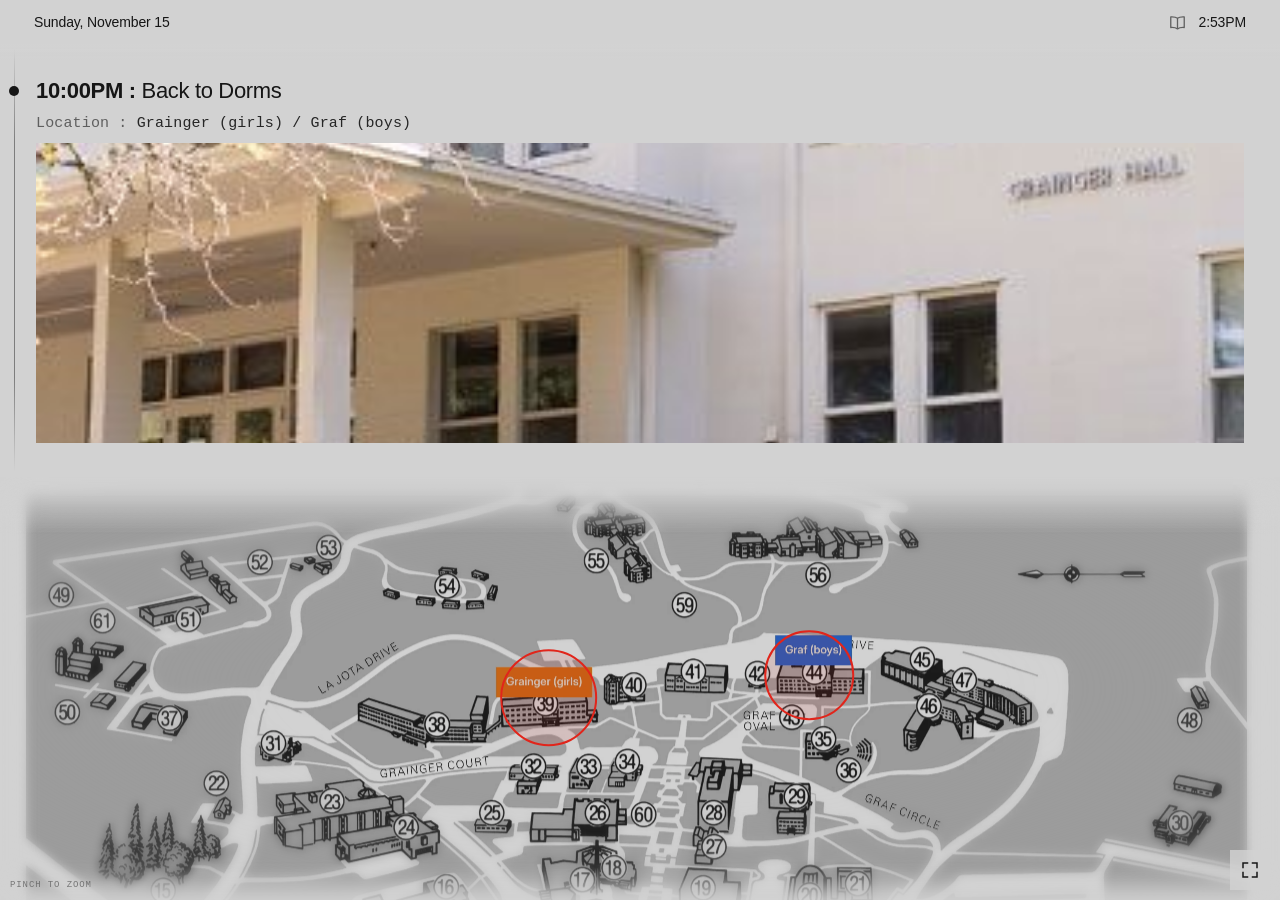
==== index.html @ 166fa923 "v21: second egg button" ====
<!doctype html>
<html lang="en">
<head>
  <meta charset="utf-8">
  <meta name="viewport" content="width=device-width, initial-scale=1, viewport-fit=cover">
  <title>Attendancemaxing</title>
  <meta name="description" content="PUC College Days · Sunday, November 15. Live schedule for Thunderbird Adventist Academy students.">
  <meta name="theme-color" content="#d2d2d2">

  <!-- Link preview (iMessage, WhatsApp, etc.) -->
  <meta property="og:type" content="website">
  <meta property="og:site_name" content="Attendancemaxing">
  <meta property="og:title" content="Attendancemaxing">
  <meta property="og:description" content="PUC College Days · Sunday, November 15">
  <meta property="og:url" content="https://logseib.github.io/puc-college-days/">
  <meta property="og:image" content="https://logseib.github.io/puc-college-days/assets/img/og-attendancemaxing.jpg">
  <meta property="og:image:secure_url" content="https://logseib.github.io/puc-college-days/assets/img/og-attendancemaxing.jpg">
  <meta property="og:image:type" content="image/jpeg">
  <meta property="og:image:width" content="1200">
  <meta property="og:image:height" content="630">
  <meta property="og:image:alt" content="PUC campus map with the church circled in red and a red ATTENDANCEMAXING label">
  <meta name="twitter:card" content="summary_large_image">
  <meta name="twitter:title" content="Attendancemaxing">
  <meta name="twitter:description" content="PUC College Days · Sunday, November 15">
  <meta name="twitter:image" content="https://logseib.github.io/puc-college-days/assets/img/og-attendancemaxing.jpg">
  <link rel="canonical" href="https://logseib.github.io/puc-college-days/">

  <!-- "Add to Home Screen" support -->
  <meta name="apple-mobile-web-app-capable" content="yes">
  <meta name="mobile-web-app-capable" content="yes">
  <meta name="apple-mobile-web-app-status-bar-style" content="default">
  <meta name="apple-mobile-web-app-title" content="Attendancemaxing">
  <meta name="application-name" content="Attendancemaxing">
  <link rel="apple-touch-icon" sizes="180x180" href="assets/icons/apple-touch-icon.png?v=14">
  <link rel="icon" type="image/png" sizes="32x32" href="assets/icons/favicon-32.png?v=14">
  <link rel="icon" type="image/png" sizes="192x192" href="assets/icons/icon-192.png?v=14">
  <link rel="shortcut icon" href="assets/icons/favicon.ico?v=14">
  <link rel="manifest" href="manifest.json?v=14">
  <link rel="preload" as="image" href="assets/img/puc-campus-map-v5.webp">
  <link rel="stylesheet" href="assets/styles.css?v=26">
  <link rel="stylesheet" href="assets/egg.css?v=23">
</head>
<body>
  <!-- Sticky header: only the date and the live clock -->
  <header class="bar">
    <div class="bar-date" id="bar-date">Sunday, November 15</div>
    <div class="bar-right">
      <!-- v14: the Add to Home Screen plus now sits in the header, left of the clock (was on the map's top-right corner) -->
      <button id="help" aria-label="Add to Home Screen"></button>
      <div class="clock" id="clock" aria-label="Current time, Pacific">--:--</div>
    </div>
  </header>

  <!-- Left rail: a fixed hairline; dots live in .dots so the rail's fade mask doesn't hide them -->
  <div class="rail" aria-hidden="true"></div>
  <div class="dots" id="dots" aria-hidden="true"></div>

  <!-- The timeline: one snap-scrolling card per event (built by app.js).
       The scroller ends above the map, so cards never tuck underneath it. -->
  <main id="timeline" class="timeline" aria-label="Sunday schedule"></main>

  <!-- Idle scroll hint: same type as "pinch to zoom"; pulses after 10s still. Hidden on the last event. -->
  <div class="scroll-hint" id="scroll-hint" aria-hidden="true"><span class="scroll-hint-arrow" aria-hidden="true"></span>swipe up</div>

  <!-- One fixed map for the whole page: almost the bottom half of the screen.
       Edge treatment is the v5 feathered rim, with a slightly taller fade at the top. -->
  <div id="map" class="map" aria-label="Campus map">
    <div class="map-stage"><img alt="" draggable="false" src="assets/img/puc-campus-map-v5.webp"></div>
    <div class="map-blur"></div>
    <div class="map-blur-top"></div>
    <div class="map-fade"></div>
    <div class="map-flash" aria-hidden="true"></div>
    <div class="map-cap">pinch to zoom</div>
  </div>
  <!-- v14: full-screen map toggle. A sibling of #map (not inside it) because the map's
       touchstart preventDefault would swallow the tap. Icon is set by app.js. -->
  <button id="map-full" class="map-full-btn" type="button" aria-label="Full screen map" aria-pressed="false"></button>

  <!-- v10: Add to Home Screen tip + plus button (ported from Who's On Duty / Card Tracker) -->
  <div id="a2hs" role="dialog" aria-label="Add to Home Screen">
    <button class="x" id="a2hsX" aria-label="Close">×</button>
    <div class="a2hsHead"><img class="appicon" src="assets/icons/apple-touch-icon.png?v=14" alt="Attendancemaxing icon" width="60" height="60"><b>Keep this one tap away</b></div>
    <p id="a2hsText">Add it to your home screen in three&nbsp;taps&nbsp;:</p>
    <ol id="a2hsSteps"><li><span class="ic"><svg width="20" height="20" viewBox="0 0 20 20"><path d="M3 5h14M3 10h14M3 15h14" stroke="#555555" stroke-width="1.7" fill="none" stroke-linecap="round" stroke-linejoin="round"/></svg></span><span>Tap the <b>menu</b> button in Safari's toolbar</span></li><li><span class="ic"><svg width="20" height="20" viewBox="0 0 15 18"><path d="M7.5 1v10M4 4.5L7.5 1 11 4.5" stroke="#555555" stroke-width="1.7" fill="none" stroke-linecap="round" stroke-linejoin="round"/><path d="M5 7.5H2.5v9h10v-9H10" stroke="#555555" stroke-width="1.7" fill="none" stroke-linecap="round" stroke-linejoin="round"/></svg></span><span>Tap <b>Share</b></span></li><li><span class="ic"><svg width="20" height="20" viewBox="0 0 20 20"><rect x="2.5" y="2.5" width="15" height="15" rx="3.5" stroke="#555555" stroke-width="1.7" fill="none" stroke-linecap="round" stroke-linejoin="round"/><path d="M10 6.5v7M6.5 10h7" stroke="#555555" stroke-width="1.7" fill="none" stroke-linecap="round" stroke-linejoin="round"/></svg></span><span>Tap <b>Add to Home Screen</b></span></li></ol>
  </div>
  <noscript><p class="noscript">This schedule needs JavaScript turned on.</p></noscript>

  <script src="assets/events.js?v=17"></script>
  <script src="assets/app.js?v=25"></script>
  <script src="assets/a2hs.js?v=17"></script>
  <script src="assets/egg.js?v=23"></script>  <!-- v21: two arcade buttons + swipe (reserved prize-GIF slots) -->
</body>
</html>
---- assets/styles.css ----
/* =====================================================================
 * PUC College Days — styles (v20 : badge vertically centered on the title's first line)
 * Light gray paper, dark ink. Sticky header is only the date + clock.
 * Event time + title share one line next to the rail bullet. Photos
 * are 3:2. One fixed map in the bottom half of the screen, with the
 * v5 feathered rim and a slightly taller fade on the top edge.
 * Cards are sized to the space above the map. No rounded corners.
 * ===================================================================== */

:root {
  --bg: #d2d2d2;            /* v3: 10% darker than #e9e9e9 */
  --ink: #161616;
  --muted: #5f5f5f;
  --faint: #a6a6a6;
  --red: #e1251b;
  --blue: #1b5ee1;          /* same saturation/lightness as --red, hue 217 */
  --mono: ui-monospace, "SF Mono", SFMono-Regular, Menlo, Consolas, "Liberation Mono", monospace;
  --sans: -apple-system, BlinkMacSystemFont, "SF Pro Display", "Helvetica Neue", Helvetica, Arial, sans-serif;
  --safe-top: env(safe-area-inset-top, 0px);
  --safe-bottom: env(safe-area-inset-bottom, 0px);
  --bar-h: 44px;          /* date + clock only */
  --map-h: 47vh;          /* almost half the page */
  --gutter: 34px;         /* equal left/right margin; the rail sits in the left one */
  --pad-r: var(--gutter);
  --rail-x: 14px;
  --dot: 10px;
  /* v5 inset fade is blur 24px + spread 14px ≈ 38px on every edge.
     v7 keeps that rim and makes only the top edge ~1.5× taller (57px). */
  --map-fade: 38px;
  --map-fade-top: 57px;
}

* { box-sizing: border-box; }
html, body { margin: 0; height: 100%; background: var(--bg); color: var(--ink); }
body {
  font-family: var(--sans);
  -webkit-font-smoothing: antialiased;
  overflow: hidden;                 /* the timeline is the only scroller */
  overscroll-behavior: none;
}

/* ---------- Sticky header: date left, live clock right ---------- */
.bar {
  position: fixed; z-index: 10; top: 0; left: 0; right: 0;
  height: calc(var(--safe-top) + var(--bar-h));
  padding: var(--safe-top) var(--pad-r) 0 var(--gutter);
  background: var(--bg);
  display: flex; justify-content: space-between; align-items: center;
  pointer-events: none;
}
/* soft fade under the header so cards slide out of view quietly */
.bar::after {
  content: ""; position: absolute; left: 0; right: 0; top: 100%; height: 16px;
  background: linear-gradient(var(--bg), rgba(210, 210, 210, 0));
}
.bar-date {
  font-size: 14px; font-weight: 500; letter-spacing: -.01em;
  color: var(--ink); line-height: 1.2;
}
.clock {
  font-variant-numeric: tabular-nums;
  font-size: 14px; font-weight: 500; letter-spacing: -.01em;
  color: var(--ink); line-height: 1.2;
}
.clock em { font-style: normal; font-weight: 400; color: var(--muted); margin-left: 4px; }

/* ---------- Left rail: fixed hairline that fades out top + bottom ---------- */
.rail {
  position: fixed; z-index: 0; pointer-events: none;
  left: calc(var(--rail-x) - .5px); width: 1px;
  top: calc(var(--safe-top) + var(--bar-h) + 4px);
  bottom: calc(var(--map-h) + 6px);           /* stops above the full-width map */
  background: #7d7d7d;
  -webkit-mask-image: linear-gradient(transparent, #000 22%, #000 78%, transparent);
          mask-image: linear-gradient(transparent, #000 22%, #000 78%, transparent);
}

/* Dots live outside the rail so the fade mask doesn't hide them */
.dots {
  position: fixed; z-index: 6; pointer-events: none;
  left: 0; top: 0; bottom: var(--map-h); width: var(--gutter);
  overflow: hidden;
}
.dot {
  position: absolute;
  left: calc(var(--rail-x) - var(--dot) / 2);
  top: 0;
  width: var(--dot); height: var(--dot); border-radius: 50%;
  background: var(--ink);
  opacity: 0;
  will-change: transform, opacity;
}
.dot.is-live { background: var(--red); }

/* ---------- Timeline scroller (snap) ---------- */
.timeline {
  position: fixed; top: 0; left: 0; right: 0;
  bottom: var(--map-h);             /* the scroller ends above the fixed map */
  overflow-y: auto;
  scroll-snap-type: y mandatory;
  -webkit-overflow-scrolling: touch;
  overscroll-behavior-y: contain;
  scrollbar-width: none;
}
.timeline::-webkit-scrollbar { display: none; }

.card {
  height: 100%;                     /* one card = the space above the map */
  scroll-snap-align: start;
  scroll-snap-stop: always;
  display: flex; flex-direction: column;
  padding: calc(var(--safe-top) + var(--bar-h) + 22px) var(--pad-r) 22px var(--gutter);
  gap: 12px;
}
@supports (height: 1dvh) { :root { --map-h: 47dvh; } }

/* content block: title, location, photo. (v8: no red outline) */
.block {
  position: relative; flex: 0 1 auto; min-height: 0;   /* hugs its content; shrinks (photo first) on short screens */
  display: flex; flex-direction: column; gap: 9px;
  padding: 10px;
  margin: 0 -10px;
  border: 2px solid transparent; border-radius: 0;   /* transparent border keeps v7 spacing */
}

/* One line: "10:00AM : Worship" — time in the title weight, name lighter.
 * The compact "RIGHT NOW" / "UP NEXT (...)" badge is floated to the
 * end of the first line (same shape; red / blue). The time (.lead) stays
 * in normal flow with the name so they share a baseline at every width
 * (v19: a left-floated lead was pushing the first line of the name down
 * on 320px). A long name wraps under the badge at full width. */
.title {
  margin: 0;
  display: block;
  min-width: 0;
  font-size: 22px; font-weight: 600; line-height: 1.2; letter-spacing: -.015em;
  flex: 0 0 auto;
}
.title::after { content: ""; display: table; clear: both; }
.title .lead { white-space: nowrap; }
.title .when, .title .sep { font-weight: 600; }
.title .name { font-weight: 300; }
.now-tag,
.next-tag {
  display: none;
  float: right;
  margin-left: 8px;
  /* Vertically center on the title's first line box.
   * Do not use em here: these tags are 9px, so 1.2em was 10.8px and
   * margin-top computed to -1.6px, sitting ~7px too high (near the caps).
   * The first-line client rect is 25px tall; the badge is 14px
   * (9px + padding 3/2). (25 - 14) / 2 = 5.5px. */
  margin-top: 5.5px;
  color: #fff;
  font-family: var(--mono);
  font-size: 9px; font-weight: 600; line-height: 1;
  letter-spacing: .08em; text-transform: uppercase;
  padding: 3px 5px 2px;
  border-radius: 0;                 /* square corners */
  white-space: nowrap;
  pointer-events: none;
}
.now-tag { background: var(--red); }
.next-tag { background: var(--blue); }
.card.is-current .now-tag { display: inline-block; }
.card.is-up-next .next-tag { display: inline-block; }

/* v19: calm pulse while UP NEXT is in live M:SS mode (under 10 minutes).
 * Transform + box-shadow only, so layout does not shift. */
.next-tag.is-ticking {
  transform-origin: center center;
  animation: up-next-pulse 1.6s ease-in-out infinite;
}
@keyframes up-next-pulse {
  0%, 100% { transform: scale(1);    box-shadow: 0 0 0 0   rgba(27, 94, 225, 0); }
  50%      { transform: scale(1.06); box-shadow: 0 0 0 5px rgba(27, 94, 225, 0.28), 0 0 10px 2px rgba(27, 94, 225, 0.18); }
}
@media (prefers-reduced-motion: reduce) {
  .next-tag.is-ticking {
    animation-name: up-next-pulse-rm;
  }
  @keyframes up-next-pulse-rm {
    0%, 100% { opacity: 1; }
    50%      { opacity: 0.72; }
  }
}

.where {
  flex: 0 0 auto;
  font-family: var(--mono); font-size: 15px; line-height: 1.4; letter-spacing: .01em;  /* v8: +2px from 13px */
  color: #262626;
}
.where-k { color: var(--muted); }
.where .note { display: block; }

/* 3:2 crop, same width as the text column. Won't grow taller than 3:2;
 * on short screens it may shrink so the title and location stay visible. */
.photo-wrap {
  flex: 0 1 auto; min-height: 0;
  width: 100%;
  aspect-ratio: 3 / 2;
  position: relative;
  overflow: hidden;
  background: #c4c4c4;
}
.photo {
  position: absolute; inset: 0;
  width: 100%; height: 100%;
  object-fit: cover; display: block;
  border-radius: 0;                 /* square corners */
  filter: saturate(.9);
}
/* Church exterior: shift the 3:2 cover-crop down so the lawn sign is in
 * frame and the big blue sky is reduced. 85% keeps the sign fully visible
 * even when the photo wrap shrinks on short screens. */
.photo.is-church { object-position: center 85%; }

/* Exterior → interior slider (only when a place has an interior photo).
 * The track is two frames wide and slides horizontally inside the 3:2 wrap. */
.photo-track {
  position: absolute; inset: 0;
  overflow: hidden;
}
/* v9: each photo fills the whole frame on its own and slides by its own
 * width (iOS Safari mis-sized the old 200%-wide flex track). */
.photo-track .photo {
  position: absolute; inset: 0;
  width: 100%; height: 100%;
  transform: translateX(0);
  transition: transform 600ms ease;
  will-change: transform;
}
.photo-track .photo:last-child { transform: translateX(100%); }
.photo-track.is-interior .photo:first-child { transform: translateX(-100%); }
.photo-track.is-interior .photo:last-child { transform: translateX(0); }
.photo-track.no-anim .photo { transition: none; }
.photo-track.no-anim { transition: none; }

/* ---------- Illustrated campus map: v5 feathered rim, taller top fade ---------- */
.map {
  position: fixed; z-index: 5; left: 0; right: 0; bottom: 0;
  height: var(--map-h);
  overflow: hidden; border-radius: 0;   /* square corners */
  background: var(--bg);
  touch-action: none;               /* outside the scroller: one finger pans, two pinch */
  -webkit-user-select: none; user-select: none;
  cursor: grab;
}
.map-stage {
  position: absolute; left: 0; top: 0;
  transform-origin: 0 0; will-change: transform;
  mix-blend-mode: multiply;         /* paper of the map melts into the gray */
}
.map-stage img {
  display: block; width: 100%; height: 100%;
  -webkit-user-drag: none; pointer-events: none;
}
/* v5 blur: a frosted, feathered rim around the map window; center stays sharp */
.map-blur {
  position: absolute; inset: 0; pointer-events: none;
  -webkit-backdrop-filter: blur(5px); backdrop-filter: blur(5px);
  -webkit-mask-image: radial-gradient(ellipse 72% 70% at 50% 50%, transparent 39%, #000 100%);
          mask-image: radial-gradient(ellipse 72% 70% at 50% 50%, transparent 39%, #000 100%);
}
/* v7: only the top edge gets a little more blur, matching the taller paper fade */
.map-blur-top {
  position: absolute; left: 0; right: 0; top: 0;
  height: var(--map-fade-top);
  pointer-events: none;
  -webkit-backdrop-filter: blur(5px); backdrop-filter: blur(5px);
  -webkit-mask-image: linear-gradient(to bottom, #000 0%, #000 28%, transparent 100%);
          mask-image: linear-gradient(to bottom, #000 0%, #000 28%, transparent 100%);
}
/* v5 inset paper fade on every edge, plus a ~1.5× taller dissolve at the top */
.map-fade {
  position: absolute; inset: 0; pointer-events: none;
  box-shadow: inset 0 0 24px 14px var(--bg);
  background: linear-gradient(to bottom, var(--bg) 0, rgba(210, 210, 210, 0) var(--map-fade-top));
}
/* brief, very subtle flash when the map updates after a scroll settles */
.map-flash {
  position: absolute; inset: 0; pointer-events: none;
  background: #fff; opacity: 0;
}
.map.is-pulse .map-flash { animation: mapFlash 320ms ease-out; }
@keyframes mapFlash {
  0%   { opacity: 0; }
  28%  { opacity: .10; }
  100% { opacity: 0; }
}
.map-pin {
  position: absolute; pointer-events: none;
  border: 2px solid var(--red); border-radius: 50%;   /* the circle itself stays round */
  background: rgba(225, 37, 27, .10);
  transform: translate(-50%, -50%);
  opacity: 0; transition: opacity .35s ease;   /* circles cross-fade between events */
}
.map-pin.is-on { opacity: 1; }
/* v9: straight-segment area outline (Free Time), same red as the circles */
.map-area {
  position: absolute; left: 0; top: 0; pointer-events: none; overflow: visible;
  transform-origin: 0 0;
  opacity: 0; transition: opacity .35s ease;
}
.map-area.is-on { opacity: 1; }
.map-area polygon {
  fill: rgba(225, 37, 27, .10);
  stroke: var(--red); stroke-width: 2px; stroke-linejoin: miter;
}
.map-cap {
  /* v16: bottom-left, so it stays clear of the expand button at bottom-right.
     Same safe-area insets in both normal and full-screen, so it does not jump. */
  position: absolute;
  left: calc(env(safe-area-inset-left, 0px) + 10px);
  right: auto;
  bottom: calc(var(--safe-bottom) + 10px);
  pointer-events: none;
  font-family: var(--mono); font-size: 9px; letter-spacing: .1em; text-transform: uppercase;
  color: var(--muted); opacity: .8;
}

/* Idle "SWIPE UP" hint: same type as pinch-to-zoom, sits just above the map.
 * Invisible until it pulses (opacity 0 → .8 → 0, with a slight upward drift). */
.scroll-hint {
  position: fixed; z-index: 6;
  left: 0; right: 0;
  bottom: calc(var(--map-h) + 8px);
  pointer-events: none;
  text-align: center;
  font-family: var(--mono); font-size: 9px; letter-spacing: .1em; text-transform: uppercase;
  color: var(--muted);
  opacity: 0;
}
.scroll-hint-arrow {
  display: inline-block;
  width: 0; height: 0;
  border-left: 3px solid transparent;
  border-right: 3px solid transparent;
  border-bottom: 5px solid currentColor;
  margin-right: 5px;
  vertical-align: 1px;
  letter-spacing: 0;
}
.scroll-hint.is-pulse { animation: scrollHint 900ms ease-out; }
@keyframes scrollHint {
  0%   { opacity: 0; transform: translateY(6px); }
  28%  { opacity: .8; transform: translateY(0); }
  70%  { opacity: .8; transform: translateY(0); }
  100% { opacity: 0; transform: translateY(-4px); }
}

.noscript { padding: 120px 24px; text-align: center; color: var(--muted); }

/* ---------- v10: scroll pulse (v12: the down arrow is gone) ---------- */
/* Scroll pulse (like the map's zoom bump): the snapped card and the rail
 * dots nudge up and ease back. Transform only, so snap/scrollTop stay put. */
/* (Not on .card itself: moving a snap target makes the browser re-snap.) */
.card.is-nudge > .block,
.dots.is-nudge { animation: scrollNudge 650ms cubic-bezier(.33, 0, .25, 1); }
@keyframes scrollNudge {
  0%   { transform: translateY(0); }
  38%  { transform: translateY(-24px); }
  100% { transform: translateY(0); }
}

/* ---------- v10: Add to Home Screen tip + little plus button ----------
 * Ported from Who's On Duty (which took it from the Card Tracker site).
 * Same structure and rules; restyled for this page: paper gray, mono,
 * square corners, one red hairline on top. */
#a2hs {
  position: fixed; z-index: 30;
  left: 12px; right: 12px; bottom: calc(12px + var(--safe-bottom));
  max-width: 420px; margin: 0 auto;
  background: #e6e6e6;
  border: 1px solid #b4b4b4; border-top: 3px solid var(--red);
  border-radius: 0;
  padding: 16px 18px 12px;
  box-shadow: 0 6px 24px rgba(0, 0, 0, .14);
  font-family: var(--mono); font-size: 13px; line-height: 1.45; letter-spacing: .01em;
  color: var(--ink);
  display: none;
}
#a2hs .a2hsHead { display: flex; align-items: center; gap: 12px; padding-right: 28px; }
#a2hs .appicon { width: 60px; height: 60px; flex: none; border-radius: 13.4px; overflow: hidden; display: block; }
#a2hs .a2hsHead b {
  font-family: var(--sans); font-size: 16px; font-weight: 600; letter-spacing: -.01em;
}
#a2hs b { font-weight: 600; }
#a2hs p { margin: 8px 0 10px; color: var(--muted); }
#a2hs ol { list-style: none; margin: -2px 0 0; padding: 0; counter-reset: s; }
#a2hs li { display: flex; align-items: center; gap: 10px; padding: 5px 0; color: var(--ink); counter-increment: s; }
#a2hs li::before { content: counter(s); font-size: 11px; color: var(--muted); width: 10px; }
#a2hs .ic {
  display: inline-flex; align-items: center; justify-content: center;
  width: 34px; height: 34px; border-radius: 0; background: #d2d2d2; flex: none;
}
#a2hs .ic path, #a2hs .ic rect { stroke: #3a3a3a; }
#a2hs .x {
  position: absolute; top: 2px; right: 6px;
  background: none; border: 0; color: var(--ink);
  font: 300 30px/1 var(--sans); padding: 6px 8px; margin: 0; cursor: pointer;
}
/* v14: the plus button lives in the header, just left of the clock.
 * Small and quiet : no fill, muted ink, same 20px line icon. The header
 * itself ignores taps (pointer-events: none), so the button opts back in. */
.bar-right { display: flex; align-items: center; gap: 6px; margin-right: -4px; }
.bar-right .clock { margin-right: 4px; }
#help {
  pointer-events: auto;
  width: 30px; height: 30px; margin: 0; padding: 0;
  background: none;
  color: var(--muted); border: 0; border-radius: 0; box-shadow: none;
  display: flex; align-items: center; justify-content: center;
  cursor: pointer; -webkit-tap-highlight-color: transparent;
}
#help:active { color: var(--red); }
#help svg { display: block; width: 19px; height: 19px; }
#help svg * { stroke: currentColor; fill: none; stroke-width: 1.5; stroke-linecap: round; stroke-linejoin: round; }

/* ---------- v14/v16: full-screen map ----------
 * A CSS overlay (not the Fullscreen API, which iOS Safari only allows for
 * video). v16: the toggle sits in the map's bottom-right corner, the
 * same screen position in both normal and full-screen (the map is fixed
 * to the bottom of the viewport). Safe-area insets are applied in both
 * states so the button does not jump. PINCH TO ZOOM is at bottom-left;
 * the SWIPE UP hint stays centered above the map; rail dots stay left.
 * The A2HS popup (z 30) covers the button while open, then hides in
 * full-screen. Tap target is 40px. */
.map-full-btn {
  position: fixed; z-index: 7;
  right: calc(env(safe-area-inset-right, 0px) + 10px);
  bottom: calc(var(--safe-bottom) + 10px);
  width: 40px; height: 40px; margin: 0; padding: 0;
  background: rgba(210, 210, 210, .82);
  color: var(--ink); border: 0; border-radius: 0; box-shadow: none;
  display: flex; align-items: center; justify-content: center;
  cursor: pointer; -webkit-tap-highlight-color: transparent;
}
.map-full-btn svg { display: block; width: 18px; height: 18px; }
.map-full-btn svg * { stroke: currentColor; fill: none; stroke-width: 1.5; stroke-linecap: square; stroke-linejoin: miter; }
.map-full-btn:active { color: var(--red); }

html.is-map-full .map {
  z-index: 40;                      /* above the header, dots, hints and the A2HS tip */
  top: 0; height: 100vh; height: 100dvh;
  cursor: grab;
}
html.is-map-full .map-full-btn {
  z-index: 41;
  /* bottom-right insets are unchanged, so the button does not move */
}
html.is-map-full .map-full-btn::after {   /* one red hairline under the collapse icon : "you are in full screen" */
  content: ""; position: absolute; left: 8px; right: 8px; bottom: 4px; height: 1px; background: var(--red);
}
html.is-map-full .timeline { overflow: hidden; }                 /* no timeline swipes underneath */
html.is-map-full .scroll-hint,
html.is-map-full #a2hs,
html.is-map-full #help { visibility: hidden; }
html.is-map-full, html.is-map-full body { overflow: hidden; overscroll-behavior: none; touch-action: none; }

@keyframes scrollHintFade {
  0%, 100% { opacity: 0; }
  28%, 70% { opacity: .8; }
}
@media (prefers-reduced-motion: reduce) {
  /* v12: scroll nudge intentionally NOT disabled under reduced motion. */
  .map.is-pulse .map-flash { animation: none; }
  .scroll-hint.is-pulse { animation: scrollHintFade 900ms ease-out; }
  /* Interior swap becomes a crossfade; the track does not slide. */
  .photo-track .photo,
  .photo-track .photo:last-child,
  .photo-track.is-interior .photo:first-child,
  .photo-track.is-interior .photo:last-child {
    transform: none; opacity: 1; transition: opacity 600ms ease;
  }
  .photo-track .photo:last-child { opacity: 0; }
  .photo-track.is-interior .photo:first-child { opacity: 0; }
  .photo-track.is-interior .photo:last-child { opacity: 1; }
}
---- assets/egg.css ----
/* =====================================================================
 * PUC College Days — v21 easter egg (7:00PM Free Time card)
 * Two arcade buttons in a swipeable pair. Slide 1 is the original red
 * button; slide 2 is persimmon (shu-iro), matching the second prize GIF.
 * Before the goal, a reserved slot sits above the button (empty, so the
 * button never jumps). At the goal the prize GIF appears and the slide
 * rearranges : GIF on the left, button + counter stacked on the right,
 * arrows still at the slide edges. Both GIFs are shown in full
 * (object-fit: contain). First GIF is 420×470, second is 520×688.
 * ===================================================================== */

/* Let the Free Time block fill the card so the reserved GIF slot can use leftover height. */
.card.has-egg {
  padding-top: calc(var(--safe-top) + var(--bar-h) + 12px);
  padding-bottom: 8px;
}
.card.has-egg > .block {
  flex: 1 1 auto;
  min-height: 0;
  padding-bottom: 0;
}

.egg {
  --egg2: #c4472e;          /* shu-iro / persimmon: warmer than --red, from the slide-2 GIF */
  display: flex;
  flex-direction: column;
  align-items: center;
  gap: 6px;
  margin-top: 6px;
  flex: 1 1 auto;          /* always fill leftover: reserved GIF slot + button at the bottom */
  min-height: 0;
  width: 100%;
  position: relative;
}

/* Viewport clips the other slide; the track translates horizontally. */
.egg-viewport {
  flex: 1 1 auto;
  min-height: 0;
  min-width: 0;
  width: 100%;
  overflow: hidden;
  position: relative;
  touch-action: pan-y;
}
.egg-track {
  display: flex;
  flex-direction: row;
  height: 100%;
  width: 100%;
  will-change: transform;
  transition: transform 420ms cubic-bezier(.22, .8, .28, 1);
}
.egg.is-dragging .egg-track,
.egg.is-reduced .egg-track { transition: none; }

.egg-slide {
  display: flex;
  flex-direction: column;
  align-items: center;
  gap: 6px;
  flex: 0 0 100%;
  width: 100%;
  height: 100%;
  min-width: 0;
  min-height: 0;
}

.egg-btn-row {
  display: grid;
  grid-template-columns: 44px auto 44px;
  align-items: center;
  justify-items: center;
  width: 100%;
  max-width: 260px;
  flex: none;
}
.egg-stage {
  display: flex;
  flex-direction: column;
  align-items: center;
  min-width: 0;
  flex: none;
}
.egg-arrow-slot {
  display: flex;
  align-items: center;
  justify-content: center;
  width: 44px;
  height: 44px;
}
.egg-arrow {
  width: 44px; height: 44px;
  margin: 0; padding: 0; border: 0; background: none;
  color: var(--ink);
  cursor: pointer;
  display: flex; align-items: center; justify-content: center;
  touch-action: manipulation;
  -webkit-tap-highlight-color: transparent;
  outline: none;
}
.egg-arrow svg { display: block; width: 22px; height: 22px; }
.egg-arrow:focus-visible { outline: 1px dashed var(--ink); outline-offset: 2px; }
.egg-arrow:active { color: var(--red); }
.egg-slide--2 .egg-arrow:active { color: var(--egg2); }

.egg-btn {
  flex: none;
  width: 104px; height: 104px;
  margin: 0; padding: 0; border: 0; background: none;
  cursor: pointer;
  touch-action: manipulation;
  -webkit-tap-highlight-color: transparent;
  -webkit-touch-callout: none;
  -webkit-user-select: none; user-select: none;
  outline: none;
}
.egg-btn:focus-visible { outline: 1px dashed var(--ink); outline-offset: 2px; }
.egg-svg { display: block; width: 100%; height: 100%; overflow: visible; }

/* raised (default) */
.egg-cap-top, .egg-cap-side { transition: transform 70ms ease-out; }
.egg-shadow { opacity: .32; transition: opacity 70ms ease-out, transform 70ms ease-out; transform-box: fill-box; transform-origin: center; }
.egg-cap-dn { opacity: 0; transition: opacity 70ms ease-out; }
.egg-gloss { opacity: 1; transition: opacity 70ms ease-out; }
.egg-svg { transition: transform 70ms ease-out; }

/* pressed: cap pushed into the well, darker, less gloss, tighter shadow, a hair lower */
.egg-btn.is-pressed .egg-svg { transform: translateY(1.5px); }
.egg-btn.is-pressed .egg-cap-top { transform: translateY(8px); }
.egg-btn.is-pressed .egg-cap-side { transform: translateY(1px); }
.egg-btn.is-pressed .egg-cap-dn { opacity: 1; }
.egg-btn.is-pressed .egg-gloss { opacity: .35; }
.egg-btn.is-pressed .egg-shadow { opacity: .2; transform: scale(.88, .8); }

.egg-info {
  display: flex; flex-direction: column; align-items: center;
  width: 100%; flex: 0 0 auto;
  font-family: var(--mono); color: var(--ink); text-align: center;
}
.egg-count { font-variant-numeric: tabular-nums; line-height: 1.1; min-height: 33px; }
.egg-n { font-size: 30px; font-weight: 600; letter-spacing: -.02em; }
.egg-bar {
  position: relative; width: 168px; height: 3px; margin: 6px 0 0;
  background: #b9b9b9; overflow: hidden;
}
.egg-bar i {
  position: absolute; inset: 0; background: var(--red);
  transform-origin: left center; transform: scaleX(0);
  transition: transform 250ms ease-out;
}
.egg-slide--2 .egg-bar i { background: var(--egg2); }
.egg-status {
  font-family: var(--mono); font-size: 10px; line-height: 1.3;
  letter-spacing: .08em; text-transform: uppercase;
  color: var(--muted); margin-top: 4px; min-height: 0;
}
.egg-status:empty { display: none; }
.egg-slide.is-unlocked .egg-n { color: var(--red); }
.egg-slide--2.is-unlocked .egg-n { color: var(--egg2); }

/* Reserved prize slot: empty and flex-grown above the button until the goal.
 * The img is taken out of flow so its intrinsic size cannot expand the slot.
 * object-fit: contain shows the whole portrait GIF, centered, with no crop. */
.egg-prize {
  flex: 1 1 auto;
  min-height: 0;
  min-width: 0;
  width: 100%;
  position: relative;
  overflow: hidden;
}
.egg-prize img {
  position: absolute; inset: 0;
  margin: auto;
  display: block;
  max-width: 100%;
  max-height: 100%;
  width: auto;
  height: auto;
  object-fit: contain;
  visibility: hidden;
  -webkit-user-drag: none;
  user-select: none;
  pointer-events: none;   /* so a swipe starts on the slot, not a native image-drag */
}
.egg-slide.is-unlocked .egg-prize img { visibility: visible; }

/* Unlocked : GIF on the left, button + counter stacked on the right.
 * A 4-column grid keeps the arrows at the slide edges without overlapping
 * the GIF. 1fr rows above and below vertically center the button stack. */
.egg-slide.is-unlocked {
  display: grid;
  grid-template-columns: 40px minmax(0, 1fr) auto 40px;
  /* minmax(0, 1fr) so the spanning GIF cannot force the grid taller than
   * the slide (that overflow was visible on 320 as a downward spill). */
  grid-template-rows: minmax(0, 1fr) auto auto minmax(0, 1fr);
  align-items: center;
  column-gap: 8px;
  position: relative;
  padding: 0;
  min-height: 0;
  row-gap: 0;
  /* column-gap is set just above; don't let .egg-slide's shorthand `gap` add row gaps */
}
.egg-slide.is-unlocked .egg-btn-row { display: contents; }
.egg-slide.is-unlocked .egg-prize {
  grid-column: 2;
  grid-row: 1 / -1;
  width: auto;
  height: 100%;
  align-self: stretch;
  min-height: 0;
  min-width: 0;
  flex: none;
}
.egg-slide.is-unlocked .egg-stage {
  grid-column: 3;
  grid-row: 2;
  align-self: center;
}
.egg-slide.is-unlocked .egg-info {
  grid-column: 3;
  grid-row: 3;
  width: 104px;             /* match the button so the GIF can be large */
  max-width: 104px;
}
.egg-slide.is-unlocked .egg-arrow-slot:first-child {
  grid-column: 1;
  grid-row: 1 / -1;
  position: static;
  margin: 0;
  transform: none;
  align-self: center;
  justify-self: center;
}
.egg-slide.is-unlocked .egg-arrow-slot:last-child {
  grid-column: 4;
  grid-row: 1 / -1;
  position: static;
  margin: 0;
  transform: none;
  align-self: center;
  justify-self: center;
}
/* Slide-2's longer count stacks calmly under the button
 * ("8,781" on one line, " / 8,781" on the next). */
.egg-slide.is-unlocked .egg-n {
  display: flex;
  flex-direction: column;
  align-items: center;
  font-size: 16px;
  line-height: 1.25;
  max-width: 104px;
}
.egg-slide.is-unlocked .egg-count { min-height: 0; }
.egg-slide.is-unlocked .egg-bar { width: 80px; margin-top: 5px; margin-left: auto; margin-right: auto; }

/* Dot indicators sit under both slides so they don't travel with a swipe. */
.egg-dots {
  display: flex;
  align-items: center;
  justify-content: center;
  gap: 8px;
  flex: none;
  height: 16px;
}
.egg-dot {
  width: 16px; height: 16px;
  margin: 0; padding: 0; border: 0; background: none;
  cursor: pointer;
  display: flex; align-items: center; justify-content: center;
  touch-action: manipulation;
  -webkit-tap-highlight-color: transparent;
  outline: none;
}
.egg-dot::before {
  content: "";
  width: 6px; height: 6px;
  border-radius: 50%;
  background: #8a8a8a;
  transition: background 200ms ease, transform 200ms ease;
}
.egg-dot.is-on::before { background: var(--ink); transform: scale(1.15); }
.egg-dot:focus-visible { outline: 1px dashed var(--ink); outline-offset: 2px; }

/* Short phones (iPhone SE 375×667): tighten chrome so the reserved GIF slot
 * and the button + count + bar all stay clear of the fixed map. */
@media (max-height: 700px) {
  .card.has-egg {
    padding-top: calc(var(--safe-top) + var(--bar-h) + 8px);
    padding-bottom: 6px;
  }
  .card.has-egg > .block { padding-top: 4px; gap: 4px; }
  /* 14px usually keeps "Location : Your choice (on campus)" on one line at 375px,
     which recovers a whole line for the reserved GIF slot. */
  .card.has-egg .where { font-size: 14px; }
  .egg { gap: 4px; margin-top: 2px; }
  .egg-slide { gap: 4px; }
  .egg-btn { width: 80px; height: 80px; }
  .egg-n { font-size: 24px; }
  .egg-count { min-height: 27px; }
  .egg-bar { margin-top: 4px; width: 140px; }
  .egg-btn-row { max-width: 220px; }
  .egg-dots { height: 14px; gap: 6px; }
  .egg-slide.is-unlocked { column-gap: 6px; row-gap: 0; }
  .egg-slide.is-unlocked .egg-info { width: 80px; max-width: 80px; }
  .egg-slide.is-unlocked .egg-n { font-size: 15px; max-width: 80px; }
  .egg-slide.is-unlocked .egg-bar { width: 64px; margin-top: 4px; }
}

/* 320×568: keep a little tighter gap. Dots can stay — the unlocked GIF
 * now sits beside the button, so a 14px dots row no longer hides it. */
@media (max-height: 600px) {
  .egg { gap: 2px; margin-top: 0; }
  .egg-slide { gap: 2px; }
  .egg-slide.is-unlocked { column-gap: 4px; row-gap: 0; }
  .egg-slide.is-unlocked .egg-n { font-size: 14px; line-height: 1.15; }
  .egg-slide.is-unlocked .egg-bar { margin-top: 2px; }
}

@media (prefers-reduced-motion: reduce) {
  .egg-track { transition: none; }
  .egg-dot::before { transition: none; }
}
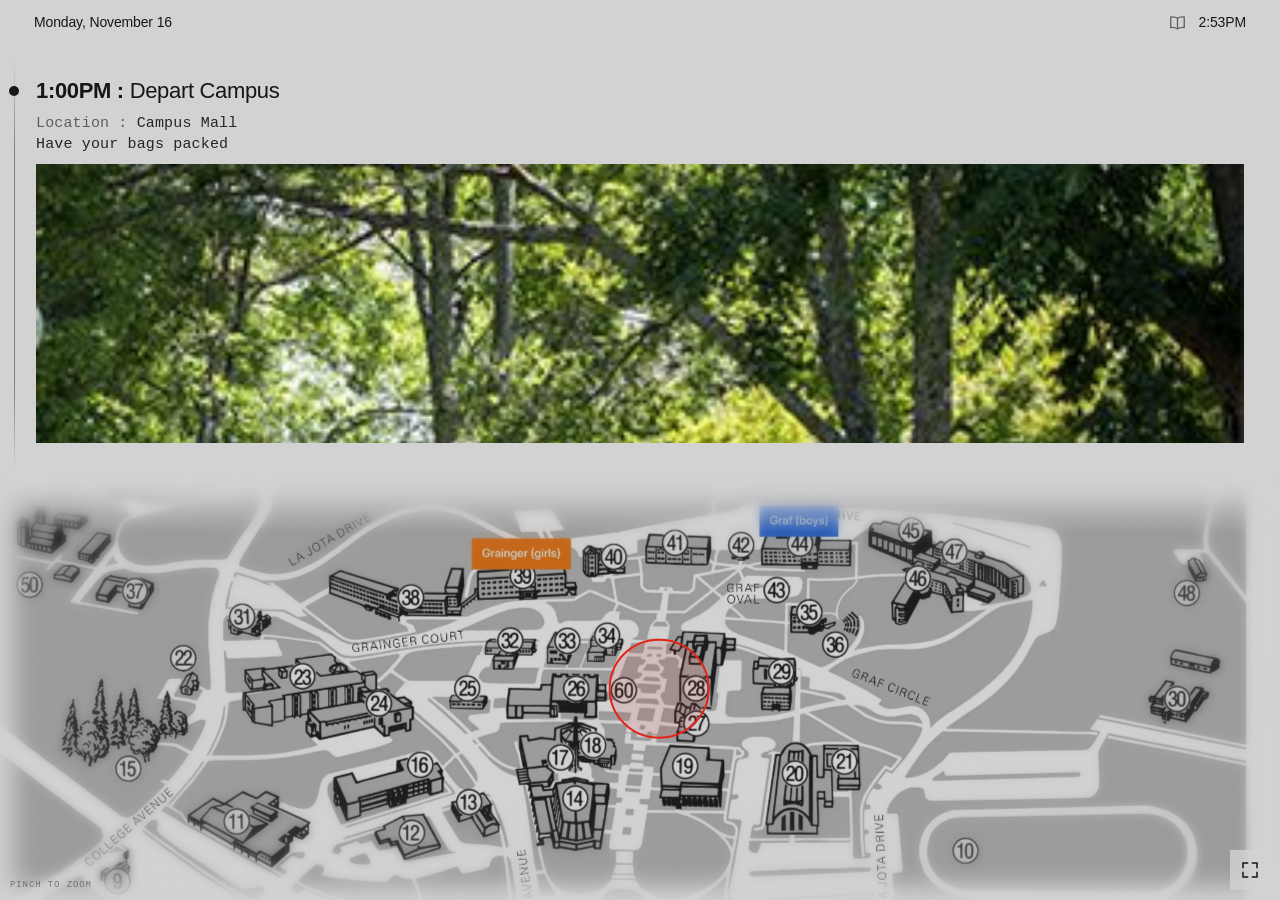
==== commit 9eb1fc15: "v22: Monday events" ====
--- a/index.html
+++ b/index.html
@@ -4,14 +4,14 @@
   <meta charset="utf-8">
   <meta name="viewport" content="width=device-width, initial-scale=1, viewport-fit=cover">
   <title>Attendancemaxing</title>
-  <meta name="description" content="PUC College Days · Sunday, November 15. Live schedule for Thunderbird Adventist Academy students.">
+  <meta name="description" content="PUC College Days · November 15–16. Live schedule for Thunderbird Adventist Academy students.">
   <meta name="theme-color" content="#d2d2d2">
 
   <!-- Link preview (iMessage, WhatsApp, etc.) -->
   <meta property="og:type" content="website">
   <meta property="og:site_name" content="Attendancemaxing">
   <meta property="og:title" content="Attendancemaxing">
-  <meta property="og:description" content="PUC College Days · Sunday, November 15">
+  <meta property="og:description" content="PUC College Days · November 15–16">
   <meta property="og:url" content="https://logseib.github.io/puc-college-days/">
   <meta property="og:image" content="https://logseib.github.io/puc-college-days/assets/img/og-attendancemaxing.jpg">
   <meta property="og:image:secure_url" content="https://logseib.github.io/puc-college-days/assets/img/og-attendancemaxing.jpg">
@@ -21,7 +21,7 @@
   <meta property="og:image:alt" content="PUC campus map with the church circled in red and a red ATTENDANCEMAXING label">
   <meta name="twitter:card" content="summary_large_image">
   <meta name="twitter:title" content="Attendancemaxing">
-  <meta name="twitter:description" content="PUC College Days · Sunday, November 15">
+  <meta name="twitter:description" content="PUC College Days · November 15–16">
   <meta name="twitter:image" content="https://logseib.github.io/puc-college-days/assets/img/og-attendancemaxing.jpg">
   <link rel="canonical" href="https://logseib.github.io/puc-college-days/">
 
@@ -35,9 +35,9 @@
   <link rel="icon" type="image/png" sizes="32x32" href="assets/icons/favicon-32.png?v=14">
   <link rel="icon" type="image/png" sizes="192x192" href="assets/icons/icon-192.png?v=14">
   <link rel="shortcut icon" href="assets/icons/favicon.ico?v=14">
-  <link rel="manifest" href="manifest.json?v=14">
+  <link rel="manifest" href="manifest.json?v=15">
   <link rel="preload" as="image" href="assets/img/puc-campus-map-v5.webp">
-  <link rel="stylesheet" href="assets/styles.css?v=26">
+  <link rel="stylesheet" href="assets/styles.css?v=27">
   <link rel="stylesheet" href="assets/egg.css?v=23">
 </head>
 <body>
@@ -57,7 +57,7 @@
 
   <!-- The timeline: one snap-scrolling card per event (built by app.js).
        The scroller ends above the map, so cards never tuck underneath it. -->
-  <main id="timeline" class="timeline" aria-label="Sunday schedule"></main>
+  <main id="timeline" class="timeline" aria-label="College Days schedule"></main>
 
   <!-- Idle scroll hint: same type as "pinch to zoom"; pulses after 10s still. Hidden on the last event. -->
   <div class="scroll-hint" id="scroll-hint" aria-hidden="true"><span class="scroll-hint-arrow" aria-hidden="true"></span>swipe up</div>
@@ -85,8 +85,8 @@
   </div>
   <noscript><p class="noscript">This schedule needs JavaScript turned on.</p></noscript>
 
-  <script src="assets/events.js?v=17"></script>
-  <script src="assets/app.js?v=25"></script>
+  <script src="assets/events.js?v=18"></script>
+  <script src="assets/app.js?v=26"></script>
   <script src="assets/a2hs.js?v=17"></script>
   <script src="assets/egg.js?v=23"></script>  <!-- v21: two arcade buttons + swipe (reserved prize-GIF slots) -->
 </body>
--- a/assets/styles.css
+++ b/assets/styles.css
@@ -68,7 +68,7 @@
 .rail {
   position: fixed; z-index: 0; pointer-events: none;
   left: calc(var(--rail-x) - .5px); width: 1px;
-  top: calc(var(--safe-top) + var(--bar-h) + 4px);
+  top: calc(var(--safe-top) + var(--bar-h) + 17px);
   bottom: calc(var(--map-h) + 6px);           /* stops above the full-width map */
   background: #7d7d7d;
   -webkit-mask-image: linear-gradient(transparent, #000 22%, #000 78%, transparent);
@@ -105,12 +105,34 @@
 .timeline::-webkit-scrollbar { display: none; }
 
 .card {
+  position: relative;               /* anchors the day-break in the header pad */
   height: 100%;                     /* one card = the space above the map */
   scroll-snap-align: start;
   scroll-snap-stop: always;
   display: flex; flex-direction: column;
   padding: calc(var(--safe-top) + var(--bar-h) + 22px) var(--pad-r) 22px var(--gutter);
   gap: 12px;
+}
+/* Quiet label in the padding above the title, only on the first card of a
+ * new day. Absolutely placed so it does not move the title or rail dots. */
+.day-break {
+  position: absolute;
+  top: calc(var(--safe-top) + var(--bar-h) + 17px);
+  left: var(--gutter);
+  right: var(--pad-r);
+  display: flex; align-items: center; gap: 8px;
+  font-size: 10px; font-weight: 500; line-height: 1;
+  letter-spacing: .14em; text-transform: uppercase;
+  color: var(--muted);
+  pointer-events: none;
+}
+.day-break::before,
+.day-break::after {
+  content: "";
+  flex: 1 1 0;
+  height: 1px;
+  background: #8a8a8a;
+  opacity: .55;
 }
 @supports (height: 1dvh) { :root { --map-h: 47dvh; } }
 
@@ -162,8 +184,24 @@
 }
 .now-tag { background: var(--red); }
 .next-tag { background: var(--blue); }
+.sponsor-tag {
+  display: none;
+  float: right;
+  margin-left: 8px;
+  margin-top: 5.5px;
+  color: #f4eef8;
+  font-family: var(--mono);
+  font-size: 9px; font-weight: 600; line-height: 1;
+  letter-spacing: .08em; text-transform: uppercase;
+  padding: 3px 5px 2px;
+  border-radius: 0;
+  white-space: nowrap;
+  pointer-events: none;
+  background: #4a3058;
+}
 .card.is-current .now-tag { display: inline-block; }
 .card.is-up-next .next-tag { display: inline-block; }
+.card.is-sponsors .sponsor-tag { display: inline-block; }
 
 /* v19: calm pulse while UP NEXT is in live M:SS mode (under 10 minutes).
  * Transform + box-shadow only, so layout does not shift. */
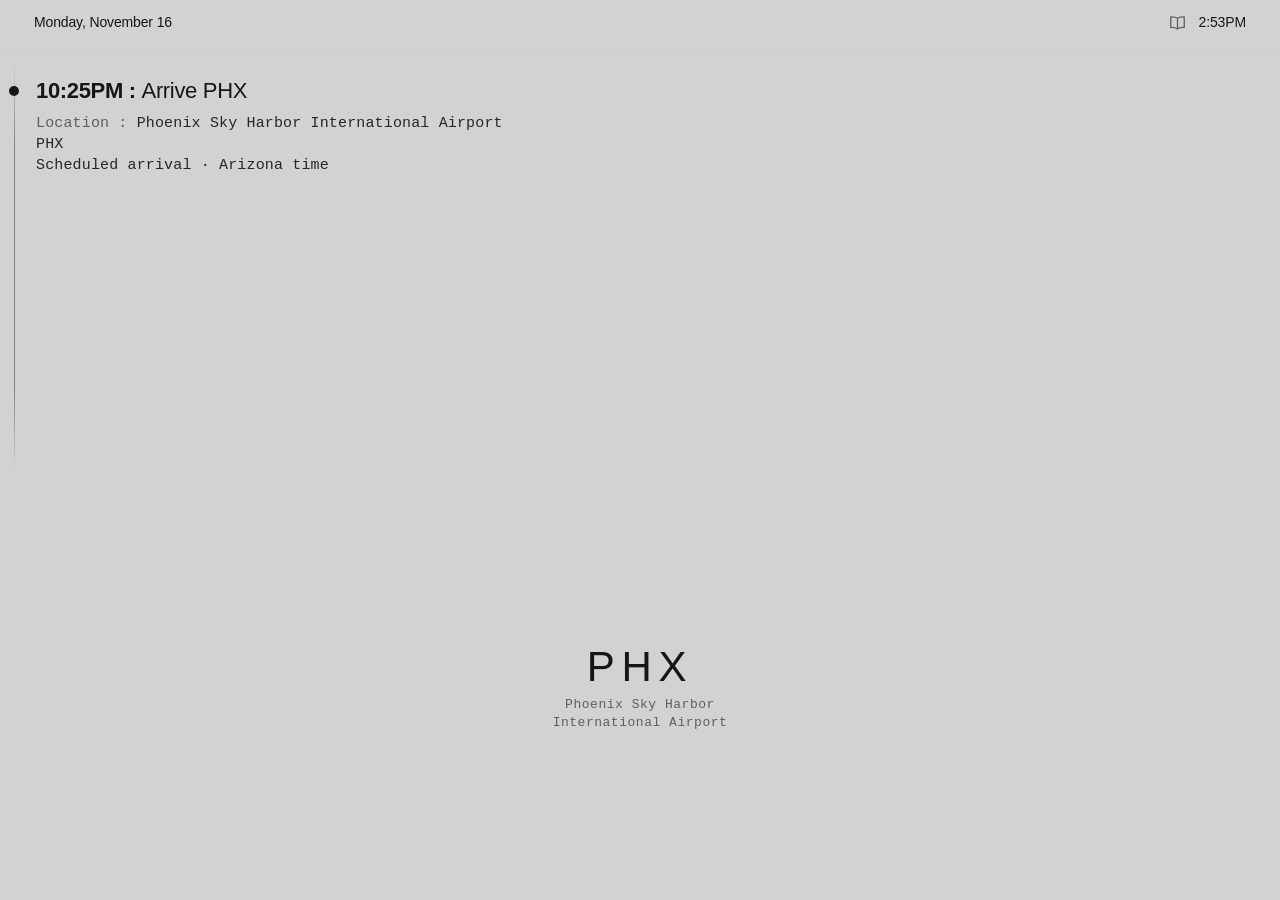
==== commit ded6bc09: "v23: Monday schedule updates" ====
--- a/index.html
+++ b/index.html
@@ -37,7 +37,7 @@
   <link rel="shortcut icon" href="assets/icons/favicon.ico?v=14">
   <link rel="manifest" href="manifest.json?v=15">
   <link rel="preload" as="image" href="assets/img/puc-campus-map-v5.webp">
-  <link rel="stylesheet" href="assets/styles.css?v=27">
+  <link rel="stylesheet" href="assets/styles.css?v=28">
   <link rel="stylesheet" href="assets/egg.css?v=23">
 </head>
 <body>
@@ -71,6 +71,10 @@
     <div class="map-fade"></div>
     <div class="map-flash" aria-hidden="true"></div>
     <div class="map-cap">pinch to zoom</div>
+    <div class="map-offsite" id="map-offsite" hidden>
+      <div class="map-offsite-code"></div>
+      <div class="map-offsite-name"></div>
+    </div>
   </div>
   <!-- v14: full-screen map toggle. A sibling of #map (not inside it) because the map's
        touchstart preventDefault would swallow the tap. Icon is set by app.js. -->
@@ -85,8 +89,8 @@
   </div>
   <noscript><p class="noscript">This schedule needs JavaScript turned on.</p></noscript>
 
-  <script src="assets/events.js?v=18"></script>
-  <script src="assets/app.js?v=26"></script>
+  <script src="assets/events.js?v=19"></script>
+  <script src="assets/app.js?v=27"></script>
   <script src="assets/a2hs.js?v=17"></script>
   <script src="assets/egg.js?v=23"></script>  <!-- v21: two arcade buttons + swipe (reserved prize-GIF slots) -->
 </body>
--- a/assets/styles.css
+++ b/assets/styles.css
@@ -357,6 +357,44 @@
   color: var(--muted); opacity: .8;
 }
 
+/* Offsite events (SFO, PHX): hide the campus map and show a quiet
+ * typographic location in the same bottom-half slot. No red circle. */
+.map.is-offsite .map-stage,
+.map.is-offsite .map-pin,
+.map.is-offsite .map-area,
+.map.is-offsite .map-cap,
+.map.is-offsite .map-blur,
+.map.is-offsite .map-blur-top,
+.map.is-offsite .map-fade,
+.map.is-offsite .map-flash {
+  opacity: 0;
+  pointer-events: none;
+}
+.map-offsite {
+  position: absolute; inset: 0;
+  display: flex; flex-direction: column;
+  align-items: center; justify-content: center;
+  gap: 8px;
+  padding: 24px 28px calc(24px + var(--safe-bottom));
+  text-align: center;
+  pointer-events: none;
+  z-index: 5;
+}
+.map-offsite[hidden] { display: none; }
+.map-offsite-code {
+  font-family: var(--sans);
+  font-size: 42px; font-weight: 300; letter-spacing: .16em;
+  line-height: 1; color: var(--ink);
+}
+.map-offsite-name {
+  font-family: var(--mono);
+  font-size: 13px; font-weight: 500; letter-spacing: .04em;
+  line-height: 1.35; color: var(--muted);
+  max-width: 16em;
+}
+.map.is-offsite + .map-full-btn { visibility: hidden; pointer-events: none; }
+
+
 /* Idle "SWIPE UP" hint: same type as pinch-to-zoom, sits just above the map.
  * Invisible until it pulses (opacity 0 → .8 → 0, with a slight upward drift). */
 .scroll-hint {
